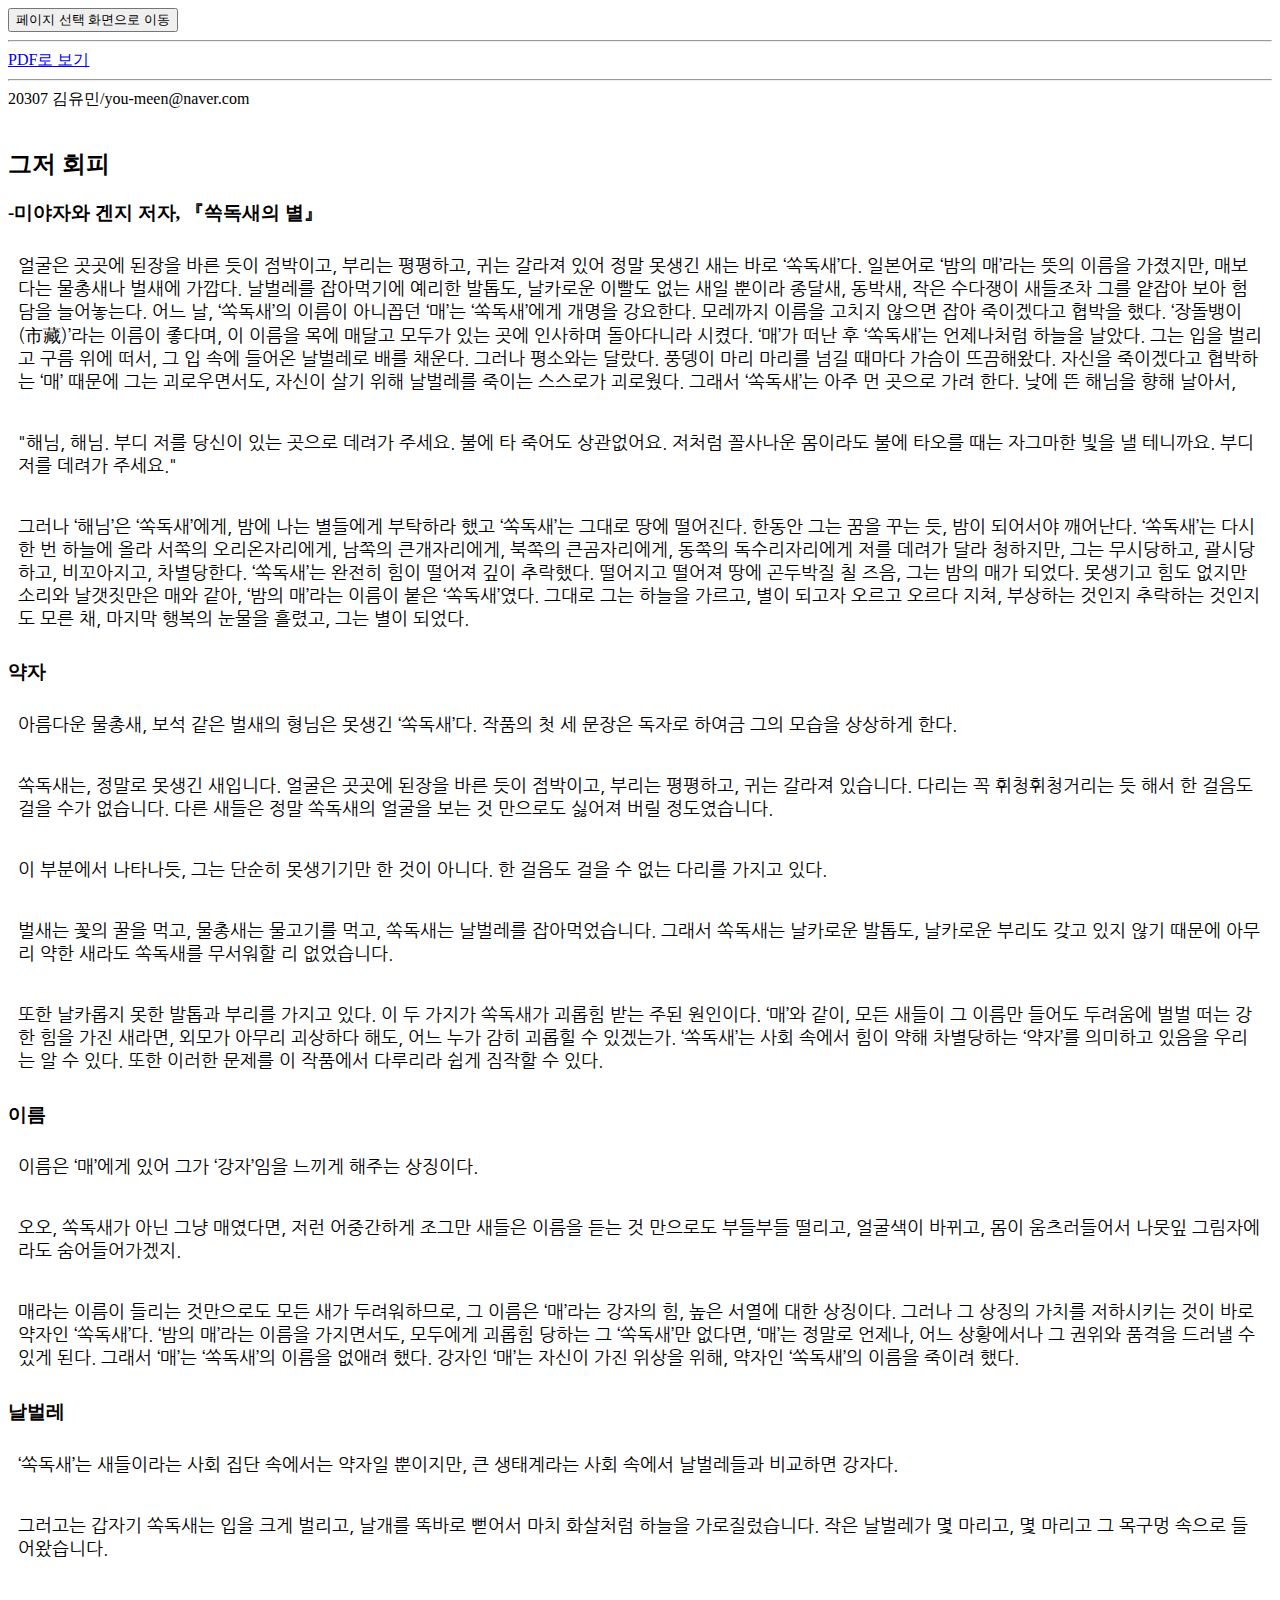
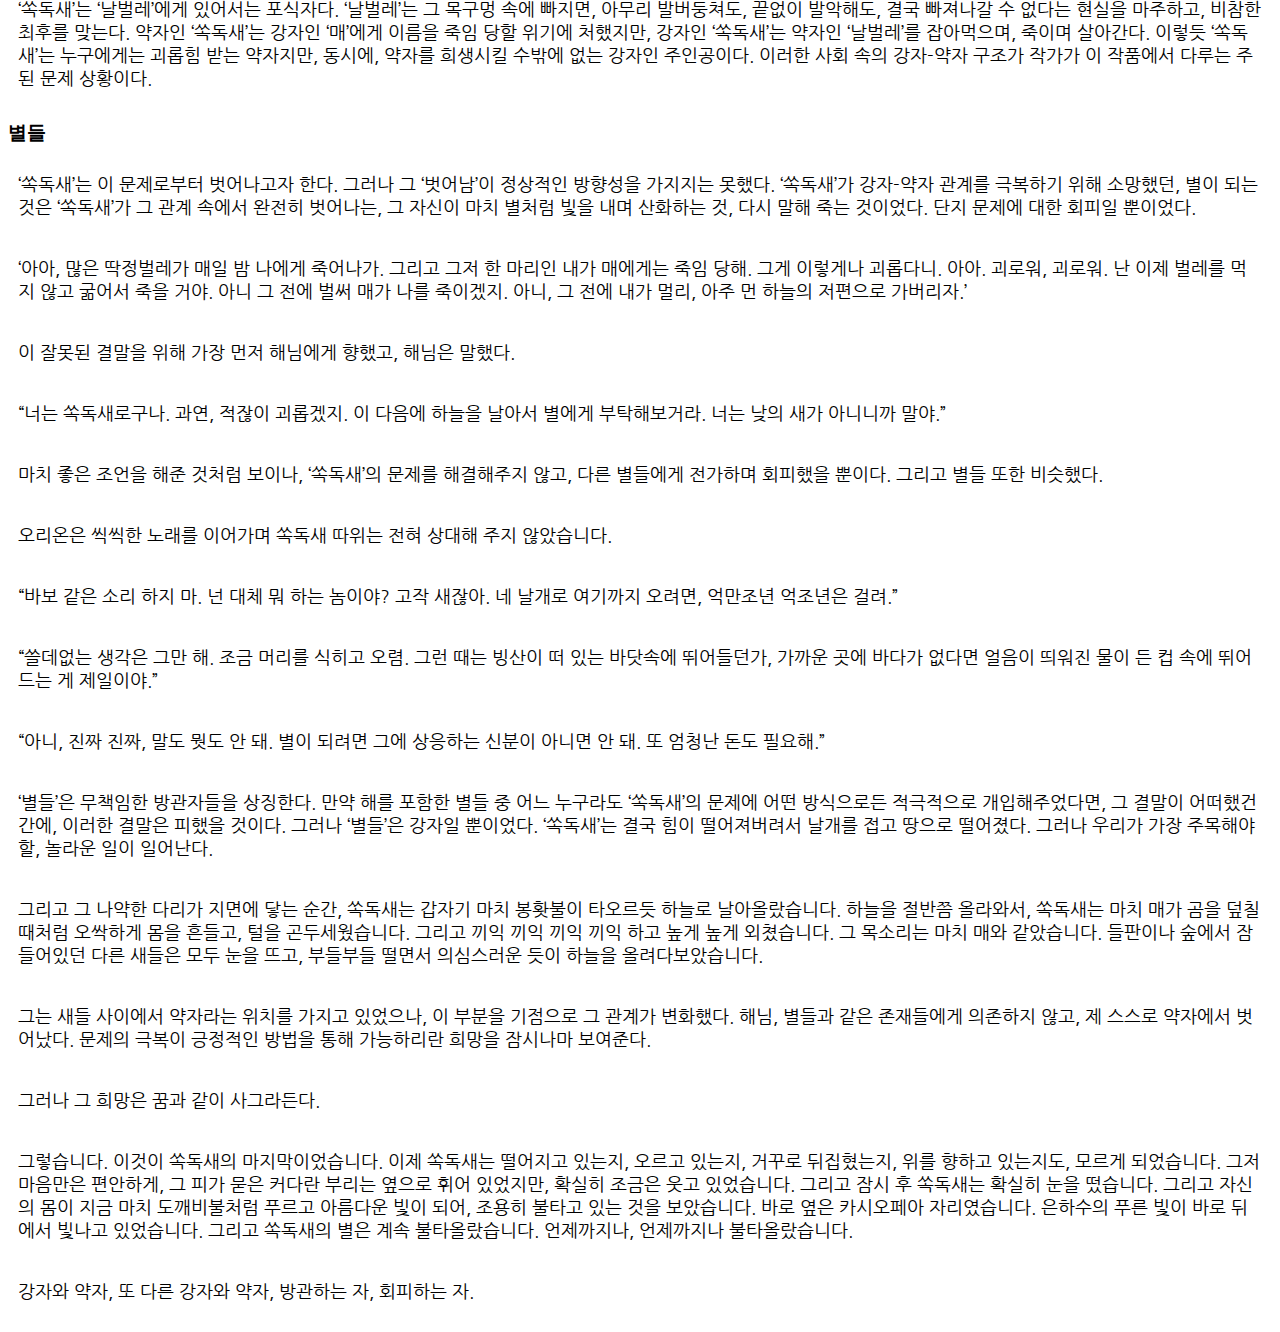
==== 20307/203071.html @ ba4bcbfd "Add files via upload" ====
<!DOCTYPE html>
    <head>
        <title>2-3 인문사회부</title>
        <meta charset="utf-8">
        <link href="../css/style.css" rel="stylesheet">
    </head>
    <body>
        <button type="button" onclick="location.href='index.html'">페이지 선택 화면으로 이동</button>
        <hr>
        <a href="203071.pdf" target="_blank">PDF로 보기</a>
        <hr>
        20307 김유민/you-meen@naver.com<br></br>
        <h2>그저 회피</h2>
        <h3>-미야자와 겐지 저자, 『쏙독새의 별』</h3>
        <p>
            얼굴은 곳곳에 된장을 바른 듯이 점박이고, 부리는 평평하고, 귀는 갈라져 있어 정말 못생긴 새는 바로 ‘쏙독새’다. 
            일본어로 ‘밤의 매’라는 뜻의 이름을 가졌지만, 매보다는 물총새나 벌새에 가깝다. 
            날벌레를 잡아먹기에 예리한 발톱도, 날카로운 이빨도 없는 새일 뿐이라 종달새, 동박새, 작은 수다쟁이 새들조차 그를 얕잡아 보아 험담을 늘어놓는다. 
            어느 날, ‘쏙독새’의 이름이 아니꼽던 ‘매’는 ‘쏙독새’에게 개명을 강요한다. 
            모레까지 이름을 고치지 않으면 잡아 죽이겠다고 협박을 했다. 
            ‘장돌뱅이(市藏)’라는 이름이 좋다며, 이 이름을 목에 매달고 모두가 있는 곳에 인사하며 돌아다니라 시켰다. 
            ‘매’가 떠난 후 ‘쏙독새’는 언제나처럼 하늘을 날았다. 
            그는 입을 벌리고 구름 위에 떠서, 
            그 입 속에 들어온 날벌레로 배를 채운다. 
            그러나 평소와는 달랐다. 
            풍뎅이 마리 마리를 넘길 때마다 가슴이 뜨끔해왔다. 
            자신을 죽이겠다고 협박하는 ‘매’ 때문에 그는 괴로우면서도, 자신이 살기 위해 날벌레를 죽이는 스스로가 괴로웠다. 
            그래서 ‘쏙독새’는 아주 먼 곳으로 가려 한다. 낮에 뜬 해님을 향해 날아서,
        </p>
        <p class=quotation>
            "해님, 해님. 부디 저를 당신이 있는 곳으로 데려가 주세요. 불에 타 죽어도 상관없어요. 저처럼 꼴사나운 몸이라도 불에 타오를 때는 자그마한 빛을 낼 테니까요. 부디 저를 데려가 주세요."
        </p>
       <p>
            그러나 ‘해님’은 ‘쏙독새’에게, 밤에 나는 별들에게 부탁하라 했고 ‘쏙독새’는 그대로 땅에 떨어진다. 
            한동안 그는 꿈을 꾸는 듯, 밤이 되어서야 깨어난다. 
            ‘쏙독새’는 다시 한 번 하늘에 올라 서쪽의 오리온자리에게, 남쪽의 큰개자리에게, 북쪽의 큰곰자리에게, 동쪽의 독수리자리에게 저를 데려가 달라 청하지만, 그는 무시당하고, 괄시당하고, 비꼬아지고, 차별당한다. 
            ‘쏙독새’는 완전히 힘이 떨어져 깊이 추락했다. 
            떨어지고 떨어져 땅에 곤두박질 칠 즈음, 그는 밤의 매가 되었다. 
            못생기고 힘도 없지만 소리와 날갯짓만은 매와 같아, ‘밤의 매’라는 이름이 붙은 ‘쏙독새’였다. 
            그대로 그는 하늘을 가르고, 별이 되고자 오르고 오르다 지쳐, 부상하는 것인지 추락하는 것인지도 모른 채, 마지막 행복의 눈물을 흘렸고, 그는 별이 되었다.
       </p>
        
        <h3>약자</h3>
        <p>
            아름다운 물총새, 보석 같은 벌새의 형님은 못생긴 ‘쏙독새’다.
            작품의 첫 세 문장은 독자로 하여금 그의 모습을 상상하게 한다.
        </p>
        <p class=quotation>
            쏙독새는, 정말로 못생긴 새입니다.
            얼굴은 곳곳에 된장을 바른 듯이 점박이고, 부리는 평평하고, 귀는 갈라져 있습니다. 
            다리는 꼭 휘청휘청거리는 듯 해서 한 걸음도 걸을 수가 없습니다. 
            다른 새들은 정말 쏙독새의 얼굴을 보는 것 만으로도 싫어져 버릴 정도였습니다.
        </p>
        <p>
            이 부분에서 나타나듯, 그는 단순히 못생기기만 한 것이 아니다. 
            한 걸음도 걸을 수 없는 다리를 가지고 있다.
        </p>
        <p class="quotation">
            벌새는 꽃의 꿀을 먹고, 물총새는 물고기를 먹고, 쏙독새는 날벌레를 잡아먹었습니다. 
            그래서 쏙독새는 날카로운 발톱도, 날카로운 부리도 갖고 있지 않기 때문에 아무리 약한 새라도 쏙독새를 무서워할 리 없었습니다.
        </p>
        <p>
            또한 날카롭지 못한 발톱과 부리를 가지고 있다.
            이 두 가지가 쏙독새가 괴롭힘 받는 주된 원인이다.
            ‘매’와 같이, 모든 새들이 그 이름만 들어도 두려움에 벌벌 떠는 강한 힘을 가진 새라면, 외모가 아무리 괴상하다 해도, 어느 누가 감히 괴롭힐 수 있겠는가.
            ‘쏙독새’는 사회 속에서 힘이 약해 차별당하는 ‘약자’를 의미하고 있음을 우리는 알 수 있다. 
            또한 이러한 문제를 이 작품에서 다루리라 쉽게 짐작할 수 있다.
        </p>
        <h3>이름</h3>
        <p>
            이름은 ‘매’에게 있어 그가 ‘강자’임을 느끼게 해주는 상징이다.
        </p>
        <p class="quotation">
            오오, 쏙독새가 아닌 그냥 매였다면, 저런 어중간하게 조그만 새들은 이름을 듣는 것 만으로도 
            부들부들 떨리고, 얼굴색이 바뀌고, 몸이 움츠러들어서 나뭇잎 그림자에라도 숨어들어가겠지.
        </p>
        <p>
            매라는 이름이 들리는 것만으로도 모든 새가 두려워하므로, 그 이름은 ‘매’라는 강자의 힘, 높은 서열에 대한 상징이다.
            그러나 그 상징의 가치를 저하시키는 것이 바로 약자인 ‘쏙독새’다. 
            ‘밤의 매’라는 이름을 가지면서도, 모두에게 괴롭힘 당하는 그 ‘쏙독새’만 없다면, ‘매’는 정말로 언제나, 어느 상황에서나 그 권위와 품격을 드러낼 수 있게 된다. 
            그래서 ‘매’는 ‘쏙독새’의 이름을 없애려 했다. 
            강자인 ‘매’는 자신이 가진 위상을 위해, 약자인 ‘쏙독새’의 이름을 죽이려 했다.
        </p>
        <h3>날벌레</h3>
        <p>
            ‘쏙독새’는 새들이라는 사회 집단 속에서는 약자일 뿐이지만, 
            큰 생태계라는 사회 속에서 날벌레들과 비교하면 강자다.
        </p>
        <p class="quotation">
            그러고는 갑자기 쏙독새는 입을 크게 벌리고, 날개를 똑바로 뻗어서 마치 화살처럼 하늘을 가로질렀습니다. 
            작은 날벌레가 몇 마리고, 몇 마리고 그 목구멍 속으로 들어왔습니다.
        </p>
        <p>
            ‘쏙독새’는 ‘날벌레’에게 있어서는 포식자다. 
            ‘날벌레’는 그 목구멍 속에 빠지면, 아무리 발버둥쳐도, 끝없이 발악해도, 결국 빠져나갈 수 없다는 현실을 마주하고, 비참한 최후를 맞는다. 
            약자인 ‘쏙독새’는 강자인 ‘매’에게 이름을 죽임 당할 위기에 처했지만, 강자인 ‘쏙독새’는 약자인 ‘날벌레’를 잡아먹으며, 죽이며 살아간다. 
            이렇듯 ‘쏙독새’는 누구에게는 괴롭힘 받는 약자지만, 동시에, 약자를 희생시킬 수밖에 없는 강자인 주인공이다. 
            이러한 사회 속의 강자-약자 구조가 작가가 이 작품에서 다루는 주된 문제 상황이다.
        </p>
        <h3>별들</h3>
        <p>
            ‘쏙독새’는 이 문제로부터 벗어나고자 한다. 
            그러나 그 ‘벗어남’이 정상적인 방향성을 가지지는 못했다. 
            ‘쏙독새’가 강자-약자 관계를 극복하기 위해 소망했던, 별이 되는 것은 ‘쏙독새’가 그 관계 속에서 완전히 벗어나는, 그 자신이 마치 별처럼 빛을 내며 산화하는 것, 다시 말해 죽는 것이었다. 
            단지 문제에 대한 회피일 뿐이었다.
        </p>
        <p class="quotation">
            ‘아아, 많은 딱정벌레가 매일 밤 나에게 죽어나가. 
            그리고 그저 한 마리인 내가 매에게는 죽임 당해. 
            그게 이렇게나 괴롭다니. 
            아아. 괴로워, 괴로워. 
            난 이제 벌레를 먹지 않고 굶어서 죽을 거야. 
            아니 그 전에 벌써 매가 나를 죽이겠지. 
            아니, 그 전에 내가 멀리, 아주 먼 하늘의 저편으로 가버리자.’
        </p>
        <p>
            이 잘못된 결말을 위해 가장 먼저 해님에게 향했고, 해님은 말했다.
        </p>
        <p class="quotation">
            “너는 쏙독새로구나. 
            과연, 적잖이 괴롭겠지. 
            이 다음에 하늘을 날아서 별에게 부탁해보거라.
             너는 낮의 새가 아니니까 말야.”
        </p>
        <p>
            마치 좋은 조언을 해준 것처럼 보이나, ‘쏙독새’의 문제를 해결해주지 않고, 다른 별들에게 전가하며 회피했을 뿐이다. 
            그리고 별들 또한 비슷했다.
        </p>
        <p class="quotation">
            오리온은 씩씩한 노래를 이어가며 쏙독새 따위는 전혀 상대해 주지 않았습니다.
        </p>
        <p class="quotation">
            “바보 같은 소리 하지 마. 
            넌 대체 뭐 하는 놈이야? 고작 새잖아. 
            네 날개로 여기까지 오려면, 억만조년 억조년은 걸려.”
        </p>
        <p class="quotation">
            “쓸데없는 생각은 그만 해. 조금 머리를 식히고 오렴. 
            그런 때는 빙산이 떠 있는 바닷속에 뛰어들던가, 
            가까운 곳에 바다가 없다면 얼음이 띄워진 물이 든 컵 속에 뛰어드는 게 제일이야.”
        </p>
        <p class="quotation">
            “아니, 진짜 진짜, 말도 뭣도 안 돼. 
            별이 되려면 그에 상응하는 신분이 아니면 안 돼. 
            또 엄청난 돈도 필요해.”
        </p>
        <p>
            ‘별들’은 무책임한 방관자들을 상징한다. 
            만약 해를 포함한 별들 중 어느 누구라도 ‘쏙독새’의 문제에 어떤 방식으로든 적극적으로 개입해주었다면, 
            그 결말이 어떠했건 간에, 이러한 결말은 피했을 것이다. 
            그러나 ‘별들’은 강자일 뿐이었다. 
            ‘쏙독새’는 결국 힘이 떨어져버려서 날개를 접고 땅으로 떨어졌다. 
            그러나 우리가 가장 주목해야 할, 놀라운 일이 일어난다.
        </p>
        <p class="quotation">
            그리고 그 나약한 다리가 지면에 닿는 순간, 쏙독새는 갑자기 마치 봉홧불이 타오르듯 하늘로 날아올랐습니다. 
            하늘을 절반쯤 올라와서, 쏙독새는 마치 매가 곰을 덮칠 때처럼 오싹하게 몸을 흔들고, 털을 곤두세웠습니다. 
            그리고 끼익 끼익 끼익 끼익 하고 높게 높게 외쳤습니다. 
            그 목소리는 마치 매와 같았습니다. 
            들판이나 숲에서 잠들어있던 다른 새들은 모두 눈을 뜨고, 부들부들 떨면서 의심스러운 듯이 하늘을 올려다보았습니다.
        </p>
        <p>
            그는 새들 사이에서 약자라는 위치를 가지고 있었으나, 이 부분을 기점으로 그 관계가 변화했다. 
            해님, 별들과 같은 존재들에게 의존하지 않고, 제 스스로 약자에서 벗어났다. 
            문제의 극복이 긍정적인 방법을 통해 가능하리란 희망을 잠시나마 보여준다.
        </p>
        <p>
            그러나 그 희망은 꿈과 같이 사그라든다.
        </p>
        <p class="quotation">
            그렇습니다. 이것이 쏙독새의 마지막이었습니다. 
            이제 쏙독새는 떨어지고 있는지, 오르고 있는지, 거꾸로 뒤집혔는지, 위를 향하고 있는지도, 모르게 되었습니다. 
            그저 마음만은 편안하게, 그 피가 묻은 커다란 부리는 옆으로 휘어 있었지만, 확실히 조금은 웃고 있었습니다. 
            그리고 잠시 후 쏙독새는 확실히 눈을 떴습니다. 
            그리고 자신의 몸이 지금 마치 도깨비불처럼 푸르고 아름다운 빛이 되어, 조용히 불타고 있는 것을 보았습니다. 
            바로 옆은 카시오페아 자리였습니다. 
            은하수의 푸른 빛이 바로 뒤에서 빛나고 있었습니다. 
            그리고 쏙독새의 별은 계속 불타올랐습니다. 
            언제까지나, 언제까지나 불타올랐습니다.
        </p>
        <p>
            강자와 약자, 또 다른 강자와 약자, 방관하는 자, 회피하는 자.
        </p>
    </body>
</html>
---- css/style.css ----
@import url('https://fonts.googleapis.com/css?family=Nanum+Gothic:400,700,800');

@font-face {
    font-family: "jua";
    src: url(../fonts/BMJUA_ttf.ttf);
}
@font-face {
    font-family: "dohyeon";
    src: url(../fonts/BMDOHYEON_ttf.ttf);
}

h1 {
    font-family: "dohyeon";
    font-size: xx-large;
    padding: 10px;
}
p {
    font-family: "Nanum Gothic";
    font-size: large;
    padding: 10px;
}
p.bottom {
    background-color: #222222;
    color: #dddddd;
}

table {
    font-family: "Nanum Gothic";
    border-color: black;
    padding: 0%;
}

table.mainContainer {
    width: 100%;
    height: 20%;
    border-style: solid;
    border-width: 3px;
}

table.articleContainer {
    font-size: large;
    width: 50%;
    
    border-width: 1px;
    border-style: dashed;
}

td {
    text-align: left;
}

td.articleThumbnail {
    width: 15%;
}

td.articleInfo {
    text-align: left;
    font-size: x-large;
    width: 85%;
}

img.articleThumbnail {
    width:100%;
}
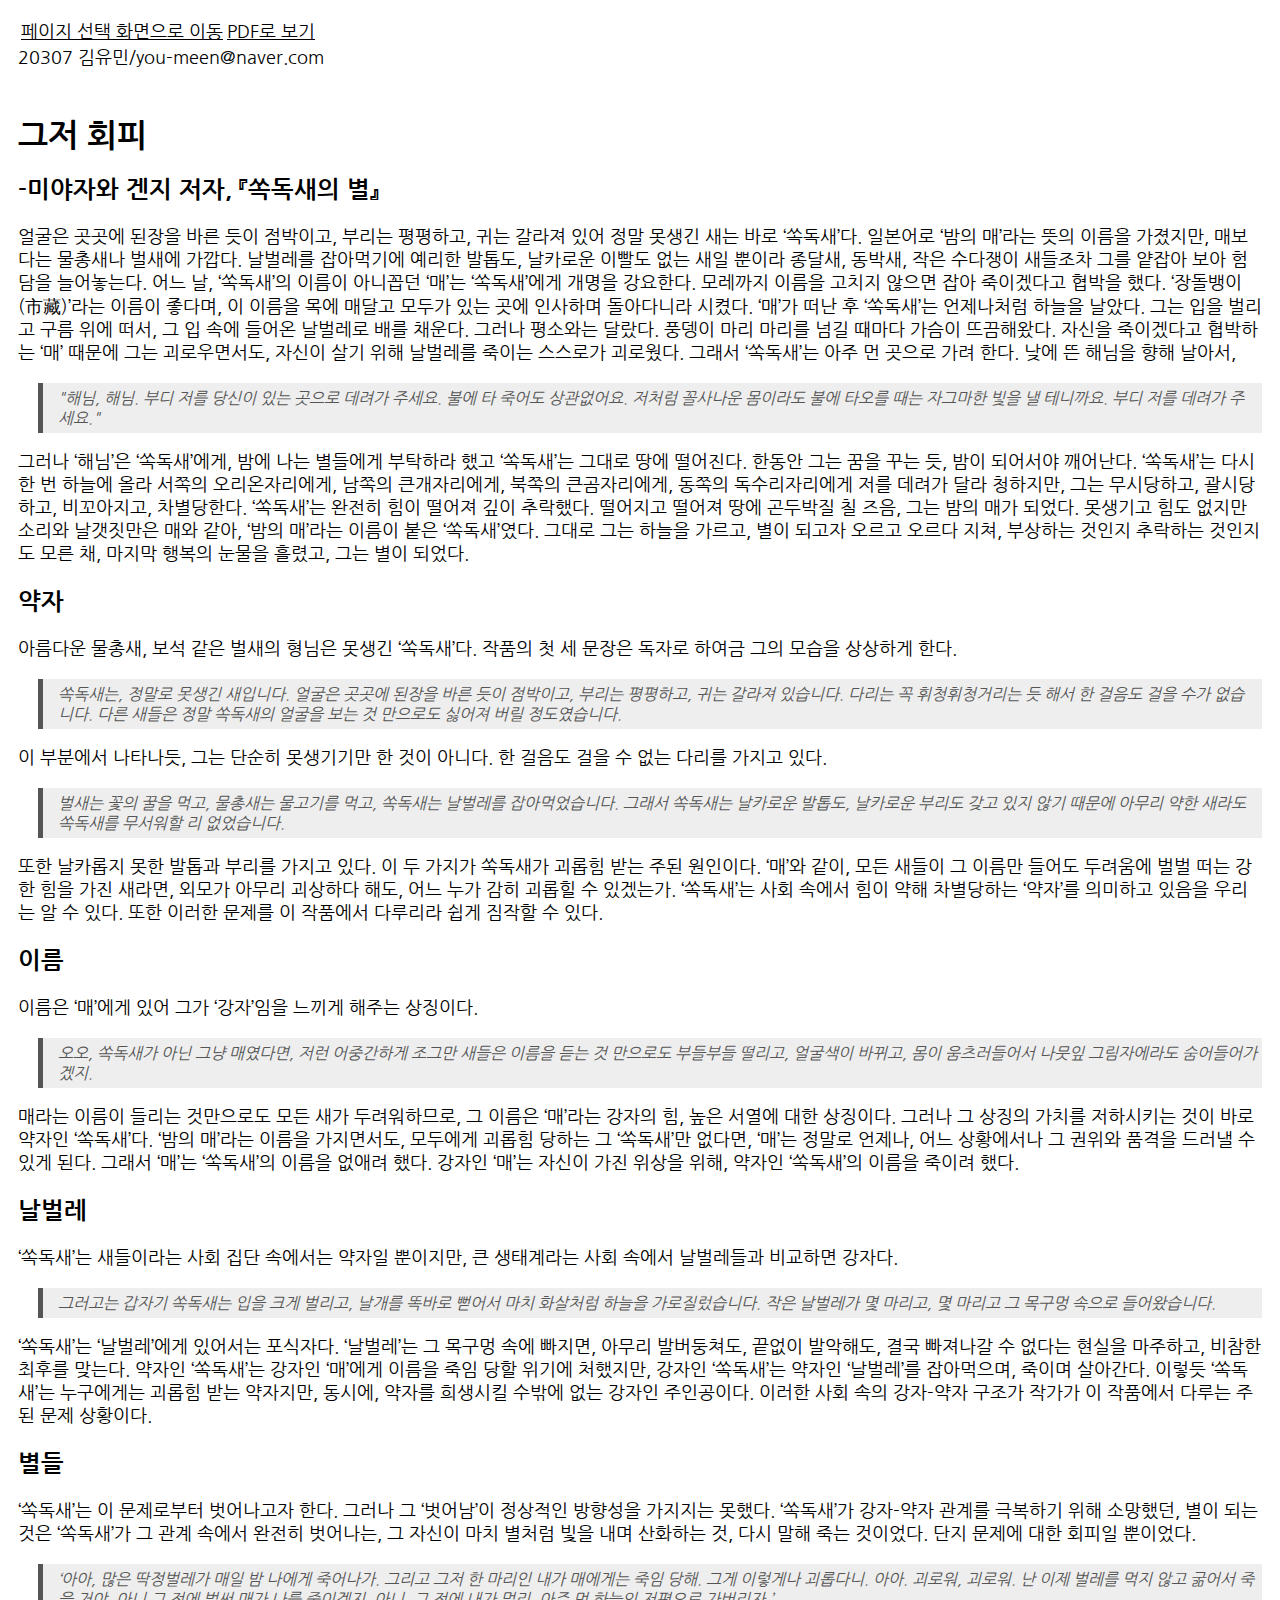
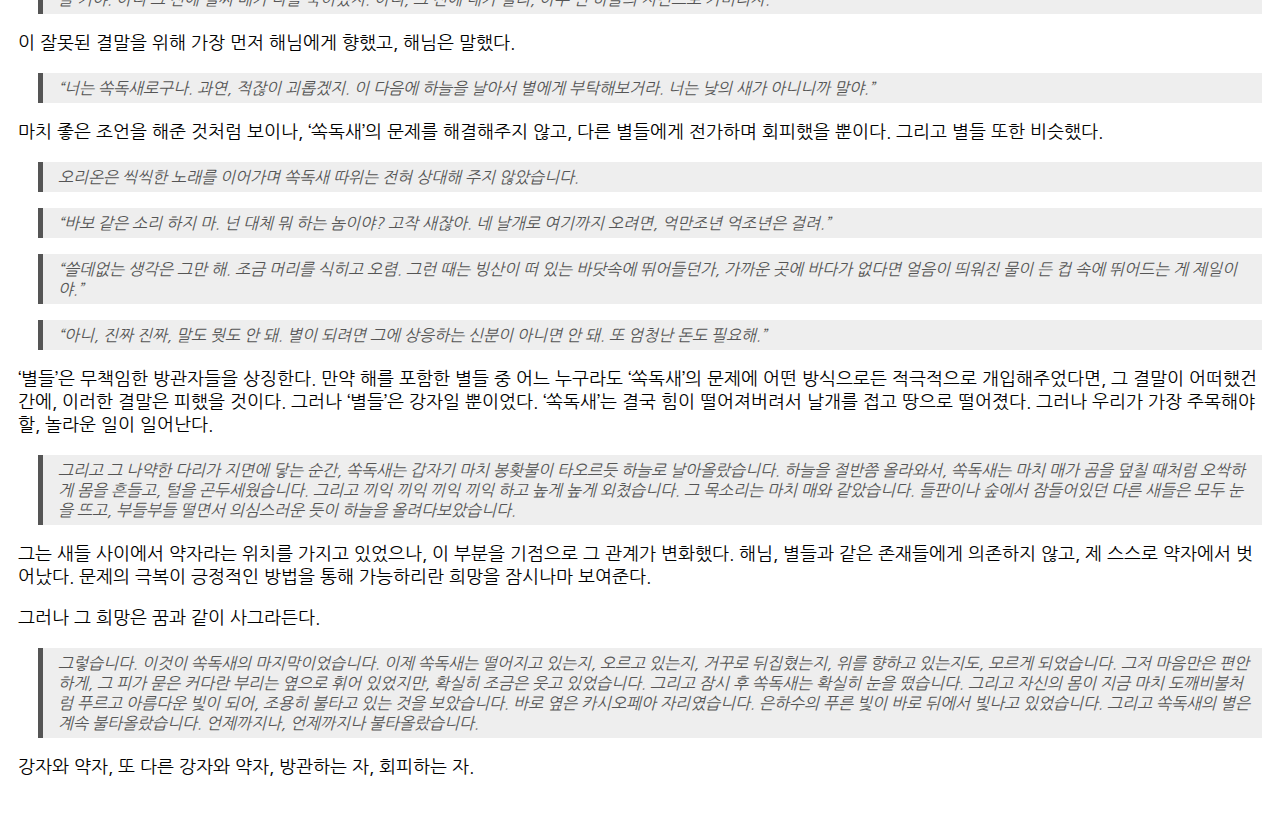
==== commit a0a45cbd: "Update 203071.html" ====
--- a/20307/203071.html
+++ b/20307/203071.html
@@ -5,10 +5,19 @@
         <link href="../css/style.css" rel="stylesheet">
     </head>
     <body>
-        <button type="button" onclick="location.href='index.html'">페이지 선택 화면으로 이동</button>
-        <hr>
-        <a href="203071.pdf" target="_blank">PDF로 보기</a>
-        <hr>
+        <table class="buttonContainer">
+            <tr>
+                <td class="button">
+                    <a class="button" href="../index.html">페이지 선택 화면으로 이동</a>
+                </td>
+                <td class="button">
+                    <a class="button" href="203071.pdf" target="_blank">PDF로 보기</a>
+                </td>
+                <td colspan="8">
+                    
+                </td>
+            </tr>
+        </table>
         20307 김유민/you-meen@naver.com<br></br>
         <h2>그저 회피</h2>
         <h3>-미야자와 겐지 저자, 『쏙독새의 별』</h3>
@@ -182,4 +191,4 @@
             강자와 약자, 또 다른 강자와 약자, 방관하는 자, 회피하는 자.
         </p>
     </body>
-</html>+</html>
--- a/css/style.css
+++ b/css/style.css
@@ -1,3 +1,4 @@
+/* 외부 폰트 */
 @import url('https://fonts.googleapis.com/css?family=Nanum+Gothic:400,700,800');
 
 @font-face {
@@ -9,56 +10,134 @@
     src: url(../fonts/BMDOHYEON_ttf.ttf);
 }
 
+/* 기본 텍스트 */
+body {
+    font-family: "Nanum Gothic";
+    font-size: large;
+    padding: 10px;
+}
+/* h1: 페이지 제목 */
 h1 {
     font-family: "dohyeon";
     font-size: xx-large;
     padding: 10px;
 }
+/* h2: 기사 제목 */
+h2 {
+    font-size: xx-large;
+    font-family: "Nanum Gothic";
+}
+/* h3: 소제목 */
+h3 {
+    font-size: x-large;
+    font-family: "Nanum Gothic";
+}
+/* 기본 p */
 p {
     font-family: "Nanum Gothic";
     font-size: large;
-    padding: 10px;
 }
+p.quotation {
+    font-style: italic;
+    font-size: medium;
+    color: #555555;
+    margin-left: 20px;
+    padding: 5px;
+    padding-left: 15px;
+
+    border-left-style: solid;
+    border-left-width: 5px;
+    border-color: #555555;
+
+    background-color: #eeeeee;
+}
+td {
+    font: inherit;
+    background-color: inherit;
+}
+/* 하단 안내 */
 p.bottom {
     background-color: #222222;
     color: #dddddd;
 }
-
+/* 기본 테이블 */
 table {
     font-family: "Nanum Gothic";
     border-color: black;
     padding: 0%;
 }
+/* 하이퍼링크 */
+a:link {
+    color: black;
+    font-size: large;
+}
+a:visited {
+    color: #555555
+}
 
+/* 메인 컨테이너: 기사와 달력 */
 table.mainContainer {
     width: 100%;
     height: 20%;
     border-style: solid;
     border-width: 3px;
 }
-
+/* 기사 컨테이너 */
 table.articleContainer {
     font-size: large;
-    width: 50%;
+    width: 100%;
+    height: 100%;
     
     border-width: 1px;
     border-style: dashed;
-}
 
-td {
     text-align: left;
 }
-
+/* 기사 썸네일 칸 */
 td.articleThumbnail {
     width: 15%;
 }
-
+/* 기사 제목과 저자 칸 */
 td.articleInfo {
     text-align: left;
     font-size: x-large;
     width: 85%;
 }
+/* 기사 썸네일 이미지 */
+img.articleThumbnail {
+    width: 100%;
+}
 
-img.articleThumbnail {
-    width:100%;
+/* 달력 컨테이너 */
+table.calenderContainer {
+    width: 100%;
+    height: 100%;
+    border-width: 1px;
+    border-style: dashed;
 }
+/* 달력 제목 */
+thead.calenderTitle {
+    background-color: #222222;
+    color: white;
+    height: 8%;
+    text-align: center;
+
+    font-family: "jua";
+    font-size: 50px;
+    text-align: center;
+}
+tr.days {
+    background-color: #dddddd;
+    height: 8%;
+    text-align: center;
+
+    font-family: "jua";
+    font-size: xx-large;
+}
+tr.calenderContext {
+    background-color: #eeeeee;
+    height: 14%;
+    text-align: center;
+
+    font-size: x-large;
+}
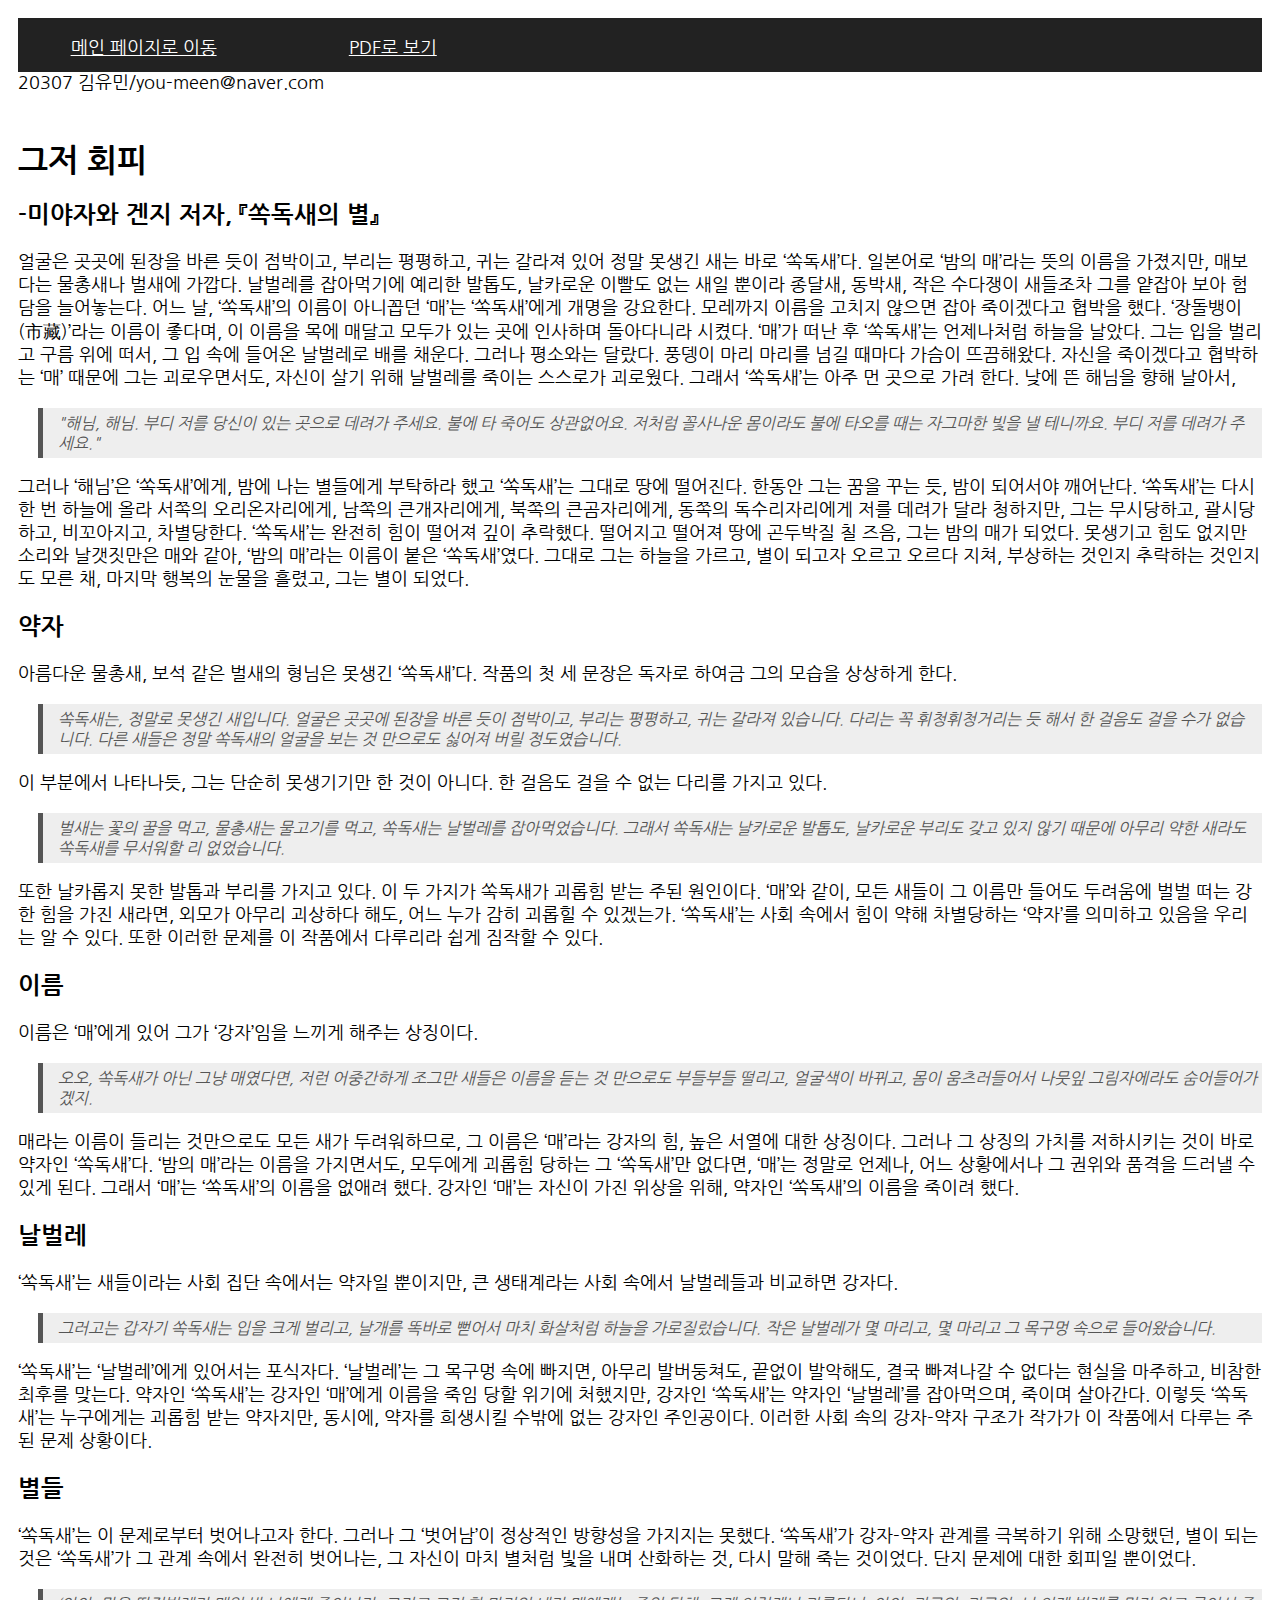
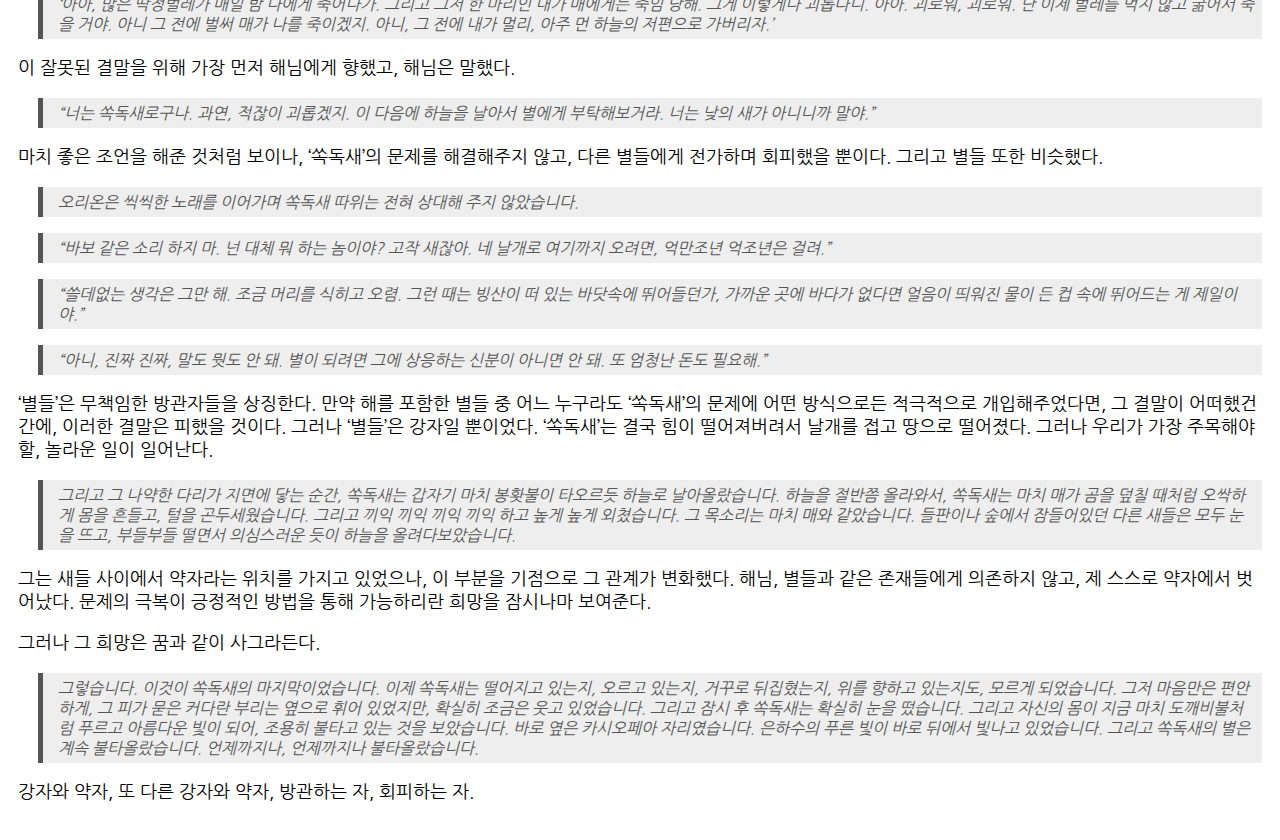
==== commit 351e6f25: "Update 203071.html" ====
--- a/20307/203071.html
+++ b/20307/203071.html
@@ -8,7 +8,7 @@
         <table class="buttonContainer">
             <tr>
                 <td class="button">
-                    <a class="button" href="../index.html">페이지 선택 화면으로 이동</a>
+                    <a class="button" href="../index.html">메인 페이지로 이동</a>
                 </td>
                 <td class="button">
                     <a class="button" href="203071.pdf" target="_blank">PDF로 보기</a>
--- a/css/style.css
+++ b/css/style.css
@@ -139,5 +139,25 @@
     height: 14%;
     text-align: center;
 
+    font-size: large;
+}
+
+/* 개별 기사 버튼 */
+table.buttonContainer {
+    width: 100%;
+    text-align: center;
+    
+    background-color: #222222;
+}
+td.button {
+    width: 20%;
+    padding: 10px;
     font-size: x-large;
+    border-width: 5px;
 }
+td.button:hover {
+    background-color: #333333;
+}
+a.button {
+    color: white;
+}
